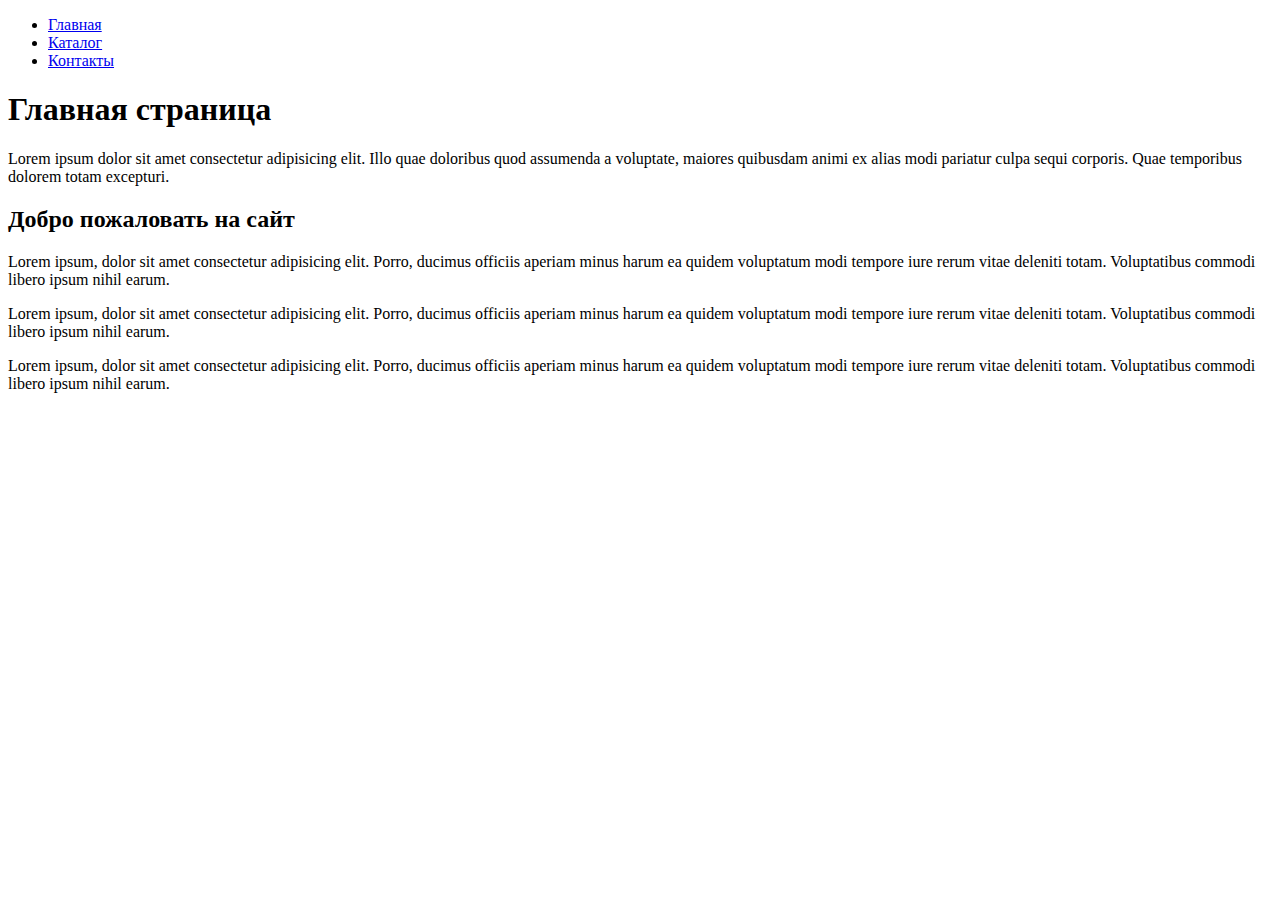
==== index.html @ 89f33c40 "Init commit" ====
<!DOCTYPE html>
<html lang="ru">

<head>
    <meta charset="UTF-8">
    <meta name="viewport" content="width=device-width, initial-scale=1.0">
    <title>Главная</title>
</head>

<body>
    <nav>
        <ul>
            <li>
                <a href="index.html">Главная</a>
            </li>
            <li>
                <a href="catalog/catalog.html">Каталог</a>
            </li>
            <li>
                <a href="#">Контакты</a>
            </li>
        </ul>
    </nav>

    <main>
        <h1>Главная страница</h1>
        <p>Lorem ipsum dolor sit amet consectetur adipisicing elit. Illo quae doloribus quod assumenda a voluptate,
            maiores
            quibusdam animi ex alias modi pariatur culpa sequi corporis. Quae temporibus dolorem totam excepturi.</p>
        <h2>Добро пожаловать на сайт</h2>
        <p>Lorem ipsum, dolor sit amet consectetur adipisicing elit. Porro, ducimus officiis aperiam minus harum ea
            quidem
            voluptatum modi tempore iure rerum vitae deleniti totam. Voluptatibus commodi libero ipsum nihil earum.</p>
        <p>Lorem ipsum, dolor sit amet consectetur adipisicing elit. Porro, ducimus officiis aperiam minus harum ea
            quidem
            voluptatum modi tempore iure rerum vitae deleniti totam. Voluptatibus commodi libero ipsum nihil earum.</p>
        <p>Lorem ipsum, dolor sit amet consectetur adipisicing elit. Porro, ducimus officiis aperiam minus harum ea
            quidem
            voluptatum modi tempore iure rerum vitae deleniti totam. Voluptatibus commodi libero ipsum nihil earum.</p>
    </main>
</body>

</html>
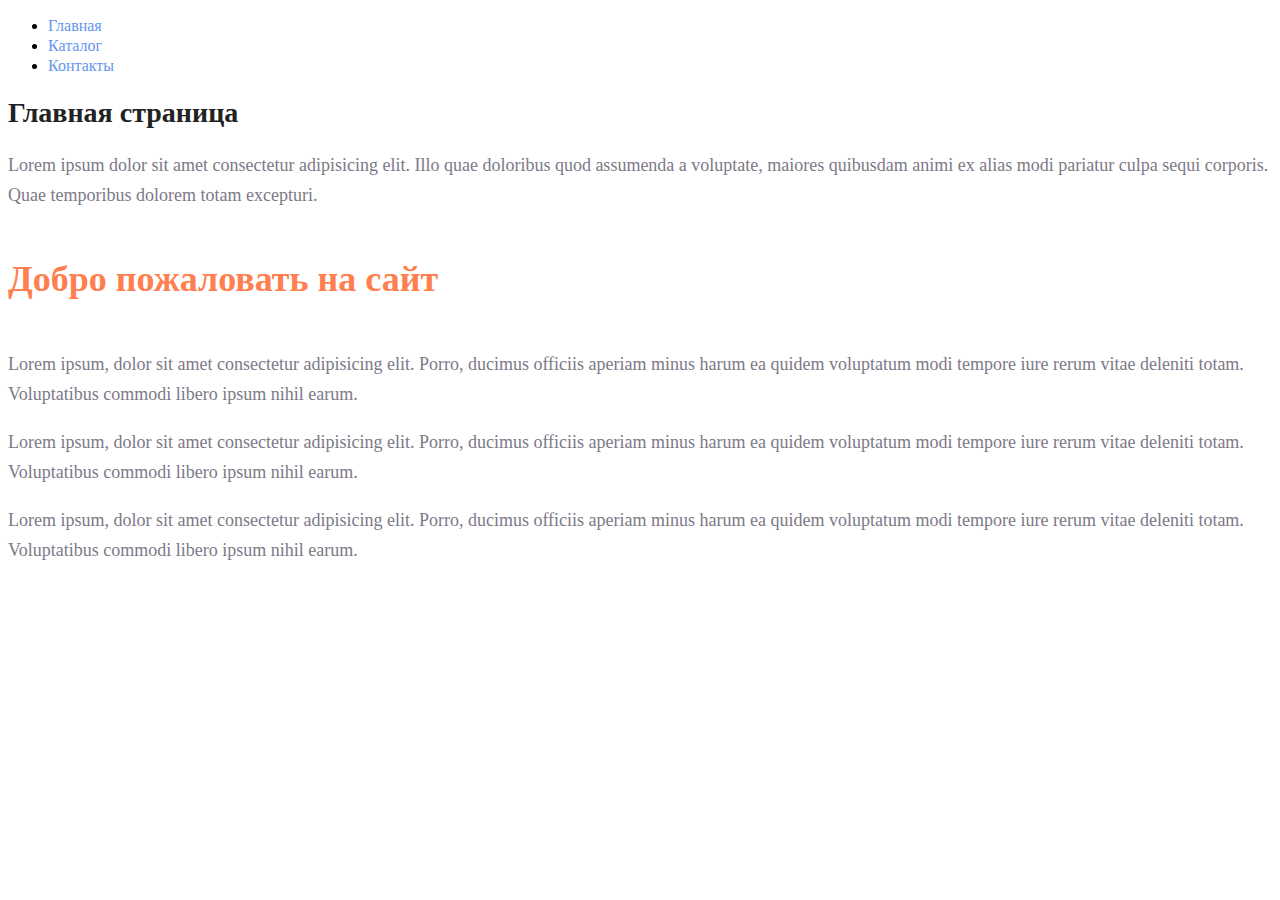
==== commit 44af57f7: "Lesson 2: css changes" ====
--- a/index.html
+++ b/index.html
@@ -5,36 +5,37 @@
     <meta charset="UTF-8">
     <meta name="viewport" content="width=device-width, initial-scale=1.0">
     <title>Главная</title>
+    <link rel="stylesheet" href="style.css">
 </head>
 
 <body>
     <nav>
         <ul>
             <li>
-                <a href="index.html">Главная</a>
+                <a class="nav-link" href="index.html">Главная</a>
             </li>
             <li>
-                <a href="catalog/catalog.html">Каталог</a>
+                <a class="nav-link" href="catalog/catalog.html">Каталог</a>
             </li>
             <li>
-                <a href="#">Контакты</a>
+                <a class="nav-link" href="#">Контакты</a>
             </li>
         </ul>
     </nav>
 
     <main>
-        <h1>Главная страница</h1>
-        <p>Lorem ipsum dolor sit amet consectetur adipisicing elit. Illo quae doloribus quod assumenda a voluptate,
+        <h1 class="title">Главная страница</h1>
+        <p class="text">Lorem ipsum dolor sit amet consectetur adipisicing elit. Illo quae doloribus quod assumenda a voluptate,
             maiores
             quibusdam animi ex alias modi pariatur culpa sequi corporis. Quae temporibus dolorem totam excepturi.</p>
-        <h2>Добро пожаловать на сайт</h2>
-        <p>Lorem ipsum, dolor sit amet consectetur adipisicing elit. Porro, ducimus officiis aperiam minus harum ea
+        <h2 class="subtitle">Добро пожаловать на сайт</h2>
+        <p class="text">Lorem ipsum, dolor sit amet consectetur adipisicing elit. Porro, ducimus officiis aperiam minus harum ea
             quidem
             voluptatum modi tempore iure rerum vitae deleniti totam. Voluptatibus commodi libero ipsum nihil earum.</p>
-        <p>Lorem ipsum, dolor sit amet consectetur adipisicing elit. Porro, ducimus officiis aperiam minus harum ea
+        <p class="text">Lorem ipsum, dolor sit amet consectetur adipisicing elit. Porro, ducimus officiis aperiam minus harum ea
             quidem
             voluptatum modi tempore iure rerum vitae deleniti totam. Voluptatibus commodi libero ipsum nihil earum.</p>
-        <p>Lorem ipsum, dolor sit amet consectetur adipisicing elit. Porro, ducimus officiis aperiam minus harum ea
+        <p class="text">Lorem ipsum, dolor sit amet consectetur adipisicing elit. Porro, ducimus officiis aperiam minus harum ea
             quidem
             voluptatum modi tempore iure rerum vitae deleniti totam. Voluptatibus commodi libero ipsum nihil earum.</p>
     </main>
--- a/style.css
+++ b/style.css
@@ -0,0 +1,32 @@
+a {
+    text-decoration: none;
+}
+
+.nav-link {
+    color: cornflowerblue;
+    font-size: 16px;
+    line-height: 20px;
+}
+
+.title {
+    color: #222222;
+    font-size: 28px;
+    line-height: 36px;
+    font-weight: bold;
+}
+
+.text {
+    font-style: normal;
+    font-weight: 300;
+    font-size: 18px;
+    line-height: 30px;
+    color: #7D7987; 
+}
+
+.subtitle {
+    color: coral;
+    font-style: normal;
+    font-weight: 700;
+    font-size: 36px;
+    line-height: 80px;
+}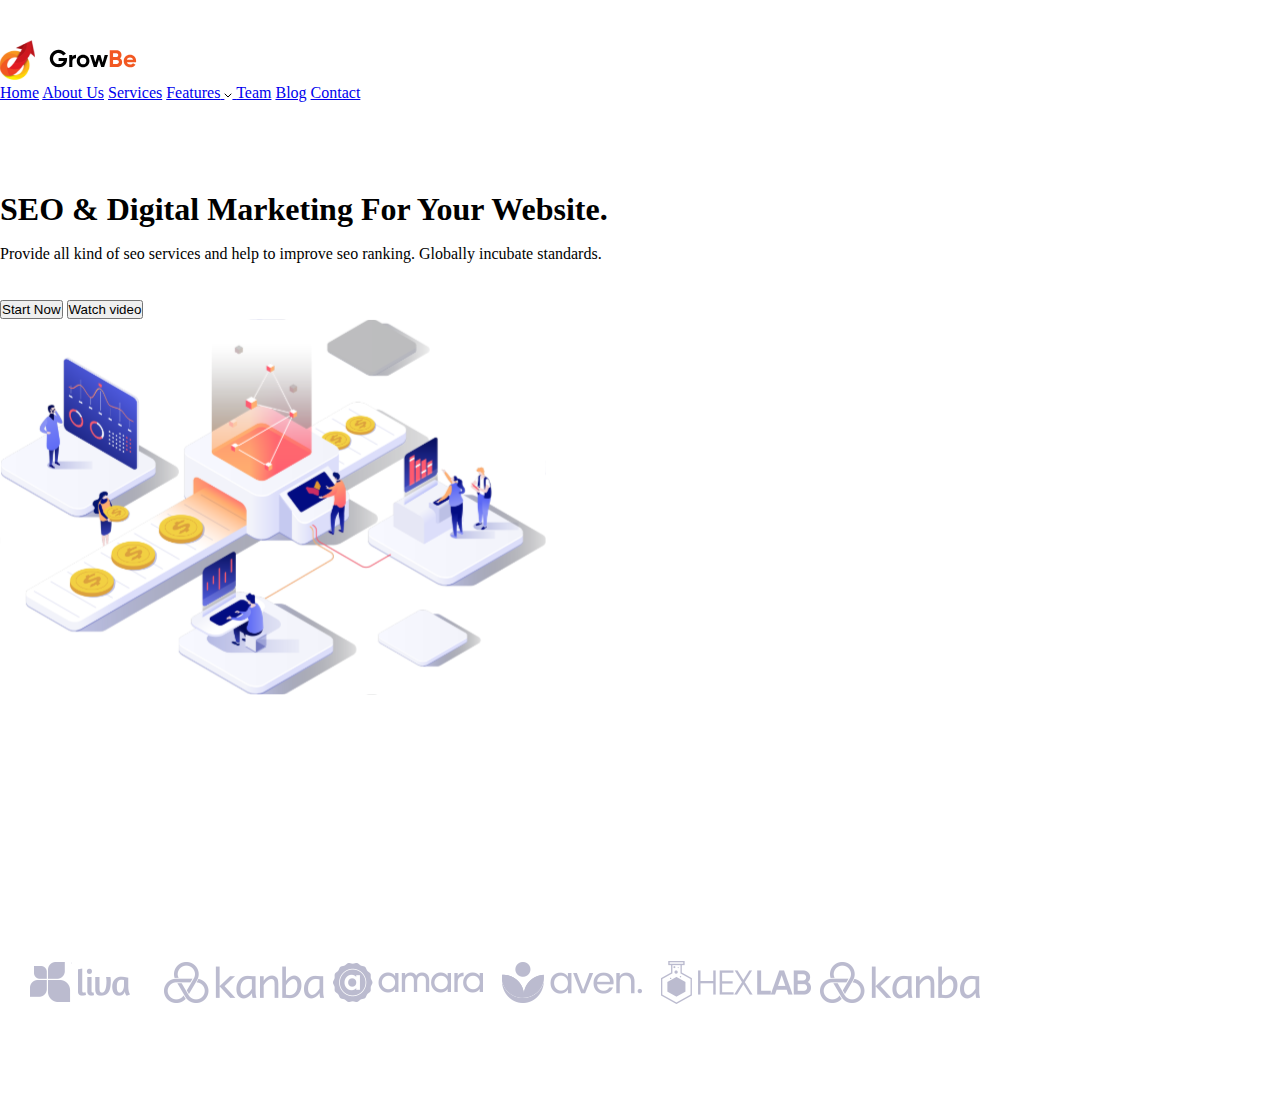
==== commit ca891795: "New project. Task 3" ====
--- a/index.html
+++ b/index.html
@@ -1,44 +1,47 @@
 <!DOCTYPE html>
-<html lang="ru">
-
+<html lang="en">
 <head>
     <meta charset="UTF-8">
     <meta name="viewport" content="width=device-width, initial-scale=1.0">
-    <title>Главная</title>
+    <title>New project</title>
     <link rel="stylesheet" href="style.css">
 </head>
-
 <body>
-    <nav>
-        <ul>
-            <li>
-                <a class="nav-link" href="index.html">Главная</a>
-            </li>
-            <li>
-                <a class="nav-link" href="catalog/catalog.html">Каталог</a>
-            </li>
-            <li>
-                <a class="nav-link" href="#">Контакты</a>
-            </li>
-        </ul>
-    </nav>
-
-    <main>
-        <h1 class="title">Главная страница</h1>
-        <p class="text">Lorem ipsum dolor sit amet consectetur adipisicing elit. Illo quae doloribus quod assumenda a voluptate,
-            maiores
-            quibusdam animi ex alias modi pariatur culpa sequi corporis. Quae temporibus dolorem totam excepturi.</p>
-        <h2 class="subtitle">Добро пожаловать на сайт</h2>
-        <p class="text">Lorem ipsum, dolor sit amet consectetur adipisicing elit. Porro, ducimus officiis aperiam minus harum ea
-            quidem
-            voluptatum modi tempore iure rerum vitae deleniti totam. Voluptatibus commodi libero ipsum nihil earum.</p>
-        <p class="text">Lorem ipsum, dolor sit amet consectetur adipisicing elit. Porro, ducimus officiis aperiam minus harum ea
-            quidem
-            voluptatum modi tempore iure rerum vitae deleniti totam. Voluptatibus commodi libero ipsum nihil earum.</p>
-        <p class="text">Lorem ipsum, dolor sit amet consectetur adipisicing elit. Porro, ducimus officiis aperiam minus harum ea
-            quidem
-            voluptatum modi tempore iure rerum vitae deleniti totam. Voluptatibus commodi libero ipsum nihil earum.</p>
-    </main>
+    <div class="top">
+        <div class="header">
+            <img src="img/logo.svg" alt="Company logo">
+            <div class="navbar">
+                <a class="navbar-link" href="#">Home</a>
+                <a class="navbar-link" href="#">About Us</a>
+                <a class="navbar-link" href="#">Services</a>
+                <a class="navbar-link" href="#">
+                    <span>Features</span>
+                    <img src="img/vector.svg" alt="vector">
+                </a>
+                <a class="navbar-link" href="#">Team</a>
+                <a class="navbar-link" href="#">Blog</a>
+                <a class="navbar-link" href="#">Contact</a>
+            </div>
+        </div>
+        <div class="top-content">
+            <div class="top-info">
+                <h1 class="title">SEO & Digital Marketing For Your Website.</h1>
+                <p class="text">Provide all kind of seo services and help to improve seo ranking. Globally incubate standards.</p>
+                <div class="top-buttons">
+                    <button class="button">Start Now</button>
+                    <button class="button">Watch video</button>
+                </div>
+            </div>
+            <img src="img/top-img.svg" alt="top-img">
+        </div>
+        <div class="top-logo">
+            <img src="img/logo-1.svg" alt="logos">
+            <img src="img/logo-6.svg" alt="logos">
+            <img src="img/logo-3.svg" alt="logos">
+            <img src="img/logo-4.svg" alt="logos">
+            <img src="img/logo-5.svg" alt="logos">
+            <img src="img/logo-6.svg" alt="logos">
+        </div>
+    </div>
 </body>
-
-</html>+</html>
--- a/style.css
+++ b/style.css
@@ -1,32 +1,26 @@
-a {
-    text-decoration: none;
+* {
+    margin: 0;
+    padding: 0;
 }
 
-.nav-link {
-    color: cornflowerblue;
-    font-size: 16px;
-    line-height: 20px;
+.header {
+    padding-top: 40px;
+}
+
+.top-content {
+    margin-top: 89px;
+    margin-bottom: 162px;
 }
 
 .title {
-    color: #222222;
-    font-size: 28px;
-    line-height: 36px;
-    font-weight: bold;
+    margin-bottom: 17px;
 }
 
-.text {
-    font-style: normal;
-    font-weight: 300;
-    font-size: 18px;
-    line-height: 30px;
-    color: #7D7987; 
+.top-buttons {
+    margin-top: 37px;
 }
 
-.subtitle {
-    color: coral;
-    font-style: normal;
-    font-weight: 700;
-    font-size: 36px;
-    line-height: 80px;
-}+.top-logo {
+    padding-top: 97px;
+    padding-bottom: 96px;
+}
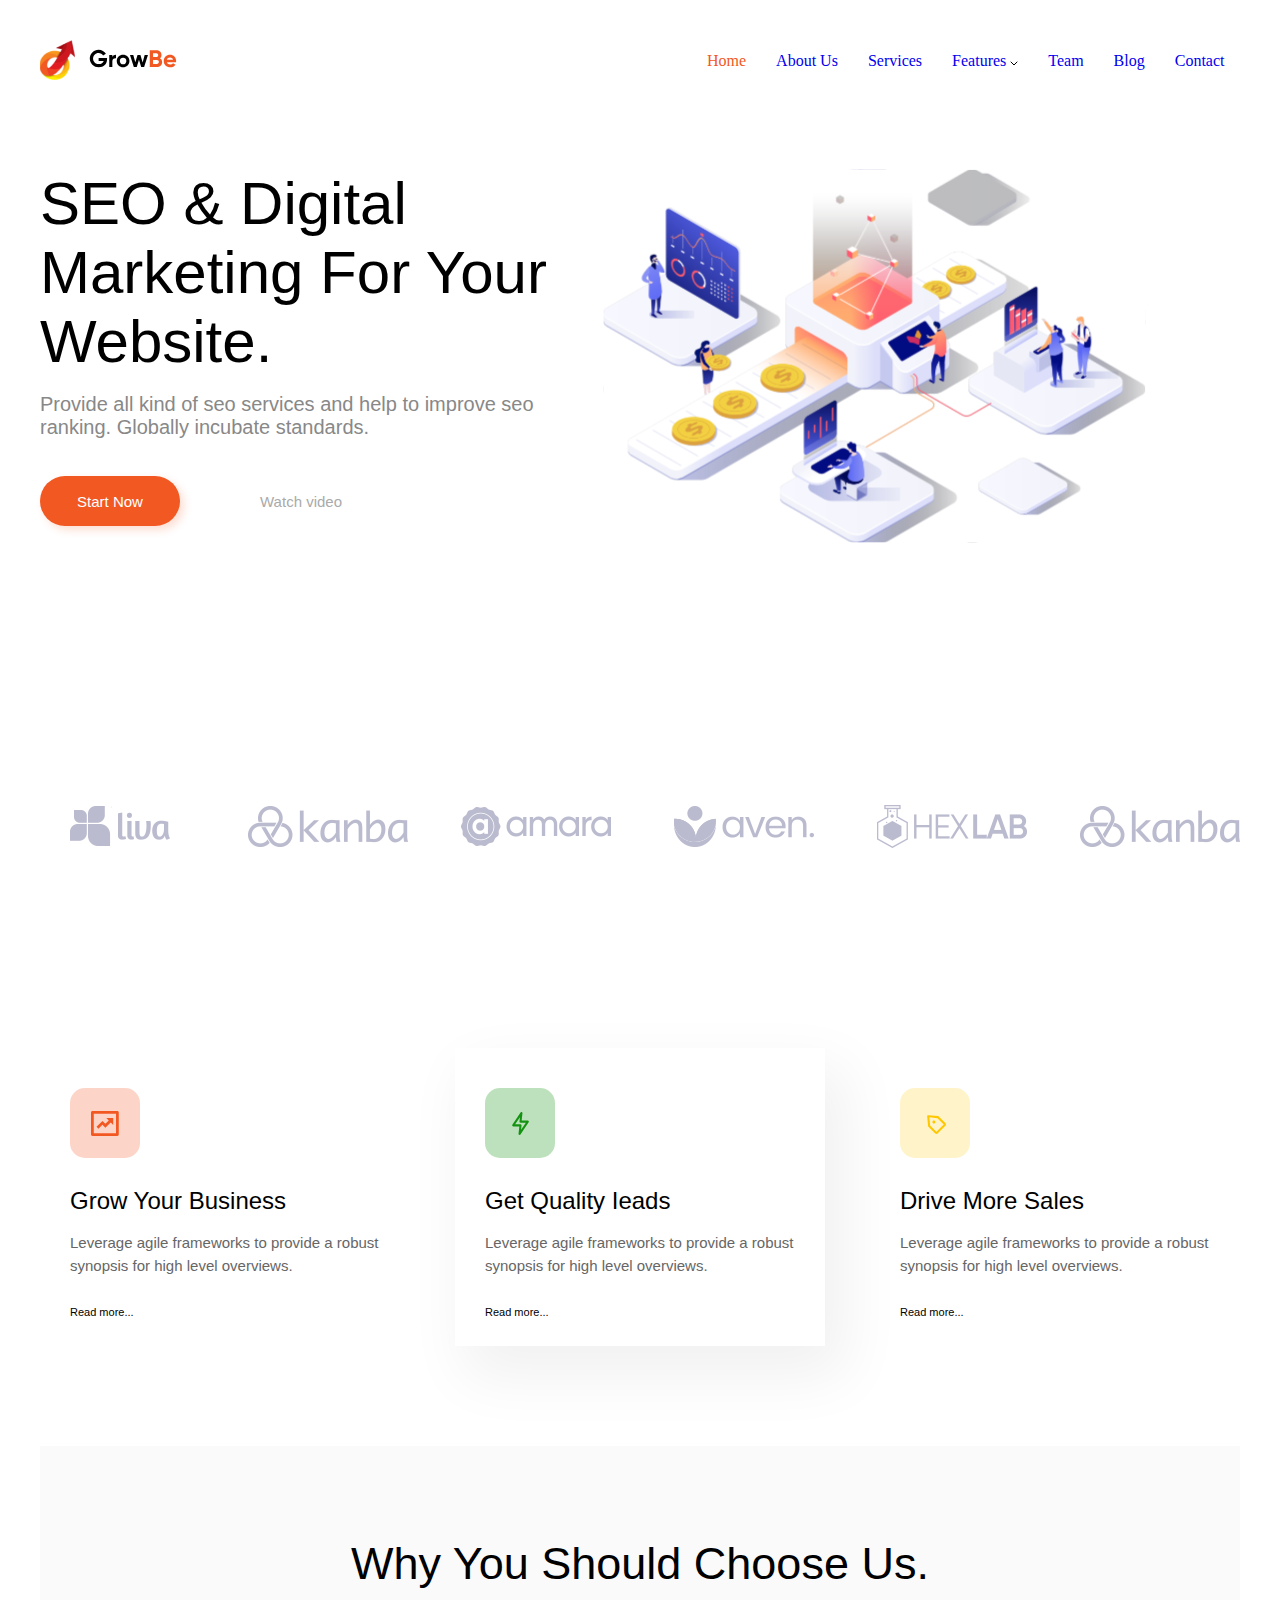
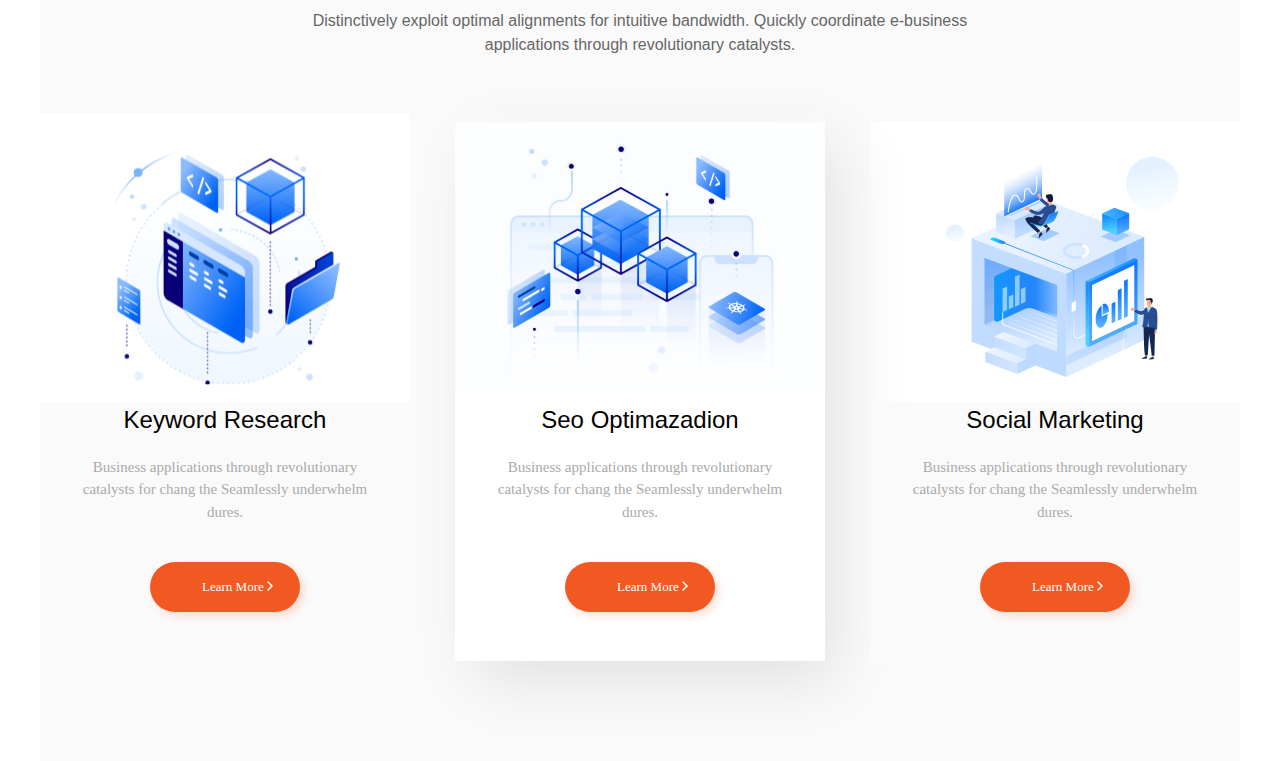
==== commit 9606c9b2: "Add work 4 and 5" ====
--- a/index.html
+++ b/index.html
@@ -4,14 +4,15 @@
     <meta charset="UTF-8">
     <meta name="viewport" content="width=device-width, initial-scale=1.0">
     <title>New project</title>
+    <link href="https://fonts.cdnfonts.com/css/gilroy-bold" rel="stylesheet">
     <link rel="stylesheet" href="style.css">
 </head>
 <body>
     <div class="top">
         <div class="header">
-            <img src="img/logo.svg" alt="Company logo">
+            <img class="main-logo" src="img/logo.svg" alt="Company logo">
             <div class="navbar">
-                <a class="navbar-link" href="#">Home</a>
+                <a class="navbar-link active" href="#">Home</a>
                 <a class="navbar-link" href="#">About Us</a>
                 <a class="navbar-link" href="#">Services</a>
                 <a class="navbar-link" href="#">
@@ -29,10 +30,10 @@
                 <p class="text">Provide all kind of seo services and help to improve seo ranking. Globally incubate standards.</p>
                 <div class="top-buttons">
                     <button class="button">Start Now</button>
-                    <button class="button">Watch video</button>
+                    <p class="button-text">Watch video</p>
                 </div>
             </div>
-            <img src="img/top-img.svg" alt="top-img">
+            <img class="top-img" src="img/top-img.svg" alt="top-img">
         </div>
         <div class="top-logo">
             <img src="img/logo-1.svg" alt="logos">
@@ -43,5 +44,71 @@
             <img src="img/logo-6.svg" alt="logos">
         </div>
     </div>
+    <!DOCTYPE html>
+<html lang="en">
+<head>
+    <meta charset="UTF-8">
+    <meta name="viewport" content="width=device-width, initial-scale=1.0">
+    <title>About us</title>
+    <link href="https://fonts.cdnfonts.com/css/gilroy-bold" rel="stylesheet">
+    <link rel="stylesheet" href="style.css">
+</head>
+<body>
+    <section class="advantages">
+        <div class="adv-item">
+            <img src="img/icon-grow.svg" alt="grow icon" class="adv-icon">
+            <h2 class="subtitle">Grow Your Business</h2>
+            <p class="text">Leverage agile frameworks to provide a robust synopsis for high level overviews.</p>
+            <a class="adv-link" href="#">Read more...</a>
+        </div>
+        <div class="adv-item">
+            <img src="img/icon-energy.svg" alt="energy icon" class="adv-icon">
+            <h2 class="subtitle">Get Quality Ieads</h2>
+            <p class="text">Leverage agile frameworks to provide a robust synopsis for high level overviews.</p>
+            <a class="adv-link" href="#">Read more...</a>
+        </div>
+        <div class="adv-item">
+            <img src="img/icon-tag.svg" alt="tag icon" class="adv-icon">
+            <h2 class="subtitle">Drive More Sales</h2>
+            <p class="text">Leverage agile frameworks to provide a robust synopsis for high level overviews.</p>
+            <a class="adv-link" href="#">Read more...</a>
+        </div>
+    </section>
+    <section class="choose">
+        <h1 class="title">Why You Should Choose Us.</h1>
+        <p class="text">Distinctively exploit optimal alignments for intuitive bandwidth. Quickly coordinate e-business
+            applications through revolutionary catalysts.</p>
+        <div class="choose-list">
+            <div class="choose-item">
+                <img class="choose-img" src="img/choose-1.svg" alt="choose 1 image">
+                <h2 class="subtitle">Keyword Research</h2>
+                <p class="text">Business applications through revolutionary catalysts for chang the Seamlessly underwhelm dures.</p>
+                <button class="button choose-button">
+                    <span>Learn More</span>
+                    <img src="img/vector-right.svg" alt="vector right">
+                </button>
+            </div>
+            <div class="choose-item">
+                <img class="choose-img" src="img/choose-2.svg" alt="choose 2 image">
+                <h2 class="subtitle">Seo Optimazadion</h2>
+                <p class="text">Business applications through revolutionary catalysts for chang the Seamlessly underwhelm dures.</p>
+                <button class="button choose-button">
+                    <span>Learn More</span>
+                    <img src="img/vector-right.svg" alt="vector right">
+                </button>
+            </div>
+            <div class="choose-item">
+                <img class="choose-img" src="img/choose-3.svg" alt="choose 3 image">
+                <h2 class="subtitle">Social Marketing</h2>
+                <p class="text">Business applications through revolutionary catalysts for chang the Seamlessly underwhelm dures.</p>
+                <button class="button choose-button">
+                    <span>Learn More</span>
+                    <img src="img/vector-right.svg" alt="vector right">
+                </button>
+            </div>
+        </div>
+    </section>
 </body>
 </html>
+</body>
+</html>
--- a/style.css
+++ b/style.css
@@ -1,26 +1,275 @@
 * {
     margin: 0;
     padding: 0;
+    text-decoration: none;
+    box-sizing: border-box;
+}
+
+body {
+    width: 1200px;
+    margin: 0 auto;
 }
 
 .header {
     padding-top: 40px;
+    display: flex;
+    justify-content: space-between;
+    align-items: center;
+}
+
+.main-logo {
+    width: 137px;
+    max-height: 40px;
+}
+
+.navbar {
+    width: 533px;
+    max-height: 17px;
+    display: flex;
+    gap: 30px;
+}
+
+.navbark-link {
+    color: #000;
+    font-family: Gilroy-Medium, sans-serif;
+    font-size: 14px;
+    font-style: normal;
+    font-weight: 400;
+    line-height: normal; 
+}
+
+.navbark-link:visited {
+    color: #000;
+    font-size: 200px;
+}
+
+.navbark-link:hover {
+    color: #F25822;
+}
+
+.active {
+    color: #F25822;
 }
 
 .top-content {
     margin-top: 89px;
     margin-bottom: 162px;
+    display: flex;
+    gap: 40px;
+}
+
+.top-info {
+    width: 522px;
+    max-height: 374px;
 }
 
 .title {
     margin-bottom: 17px;
+    color: #000;
+    font-family: Gilroy-Bold, sans-serif;
+    font-size: 60px;
+    font-style: normal;
+    font-weight: 400;
+    line-height: normal;
+}
+
+.text {
+    color: #888;
+    font-family: Gilroy-Medium, sans-serif;
+    font-size: 20px;
+    font-style: normal;
+    font-weight: 400;
+    line-height: normal;
 }
 
 .top-buttons {
     margin-top: 37px;
+    width: 302px;
+    max-height: 50px;
+    display: flex;
+    justify-content: space-between;
+    align-items: center;
+}
+
+.button {
+    width: 140px;
+    height: 50px;
+    border-radius: 50px;
+    border: none;
+    background: #F25822;
+    box-shadow: 4px 4px 8px 0px rgba(242, 88, 34, 0.20);
+    color: #FFF;
+    font-family: Gilroy-Bold, sans-serif;
+    font-size: 15px;
+    font-style: normal;
+    font-weight: 400;
+    line-height: normal; 
+}
+
+.button:active {
+    transform: scale(0.98); 
+}
+
+.button-text {
+    color: #AAA;
+    font-family: Gilroy-Bold, sans-serif;
+    font-size: 15px;
+    font-style: normal;
+    font-weight: 400;
+    line-height: normal;
+}
+
+.top-img {
+    width: 544px;
+    height: 374px;
 }
 
 .top-logo {
     padding-top: 97px;
     padding-bottom: 96px;
-}
+    width: 1200px;
+    display: flex;
+    justify-content: space-between;
+    gap: 48px;
+}
+
+.advantages {
+    margin-top: 100px;
+    margin-bottom: 100px;
+    display: grid;
+    gap: 45px;
+    grid-template-columns: repeat(3, 370px);
+}
+
+.adv-item {
+    padding-top: 40px;
+    padding-left: 30px;
+    padding-bottom: 25px;
+}
+
+.adv-item:nth-child(2) {
+    background: #FFF;
+    box-shadow: 15px 25px 56px 6px rgba(0, 0, 0, 0.06);
+}
+
+.adv-icon {
+    width: 70px;
+    height: 70px;
+    margin-bottom: 25px;
+}
+
+.subtitle {
+    margin-bottom: 17px;
+    color: #000;
+    font-family: Gilroy-Bold, sans-serif;
+    font-size: 24px;
+    font-style: normal;
+    font-weight: 400;
+    line-height: normal;
+}
+
+.adv-item > .text {
+    margin-bottom: 25px;
+    color: #666;
+    font-family: Gilroy-Regular, sans-serif;
+    font-size: 15px;
+    font-style: normal;
+    font-weight: 400;
+    line-height: 150%; /* 22.5px */
+}
+
+.adv-link {
+    color: #000;
+    font-family: Gilroy-Bold, sans-serif;
+    font-size: 11px;
+    font-style: normal;
+    font-weight: 400;
+    line-height: 150%; /* 16.5px */    
+}
+
+.choose {
+    padding-top: 92px;
+    padding-bottom: 100px;
+    background: #FAFAFA;
+}
+
+.choose > .title {
+    margin-bottom: 19px;
+    font-size: 45px;
+    text-align: center;
+}
+
+.choose > .text {
+    margin: 0 auto 55px;
+    width: 682px;
+    color: #666;
+    text-align: center;
+    font-family: Gilroy-Regular, sans-serif;
+    font-size: 16px;
+    font-style: normal;
+    font-weight: 400;
+    line-height: 150%; /* 24px */ 
+}
+
+.choose-list {
+    display: grid;
+    gap: 45px;
+    grid-template-columns: repeat(3, 370px);
+}
+
+.choose-item {
+    background: #FAFAFA;
+    height: 549px;
+}
+
+.choose-item:nth-child(2) {
+    background: #FFF;
+    box-shadow: 15px 25px 60px -5px rgba(0, 0, 0, 0.10);    
+}
+
+.choose-img {
+    width: 370px;
+    height: 290px;
+}
+
+.choose-item > .subtitle {
+    margin-bottom: 22px;
+    color: #000;
+    font-family: Gilroy-Bold, sans-serif;
+    font-size: 24px;
+    font-style: normal;
+    font-weight: 400;
+    line-height: normal;
+    text-align: center;
+}
+
+.choose-item > .text {
+    width: 310px;
+    text-align: center;
+    margin: 0 auto 39px;
+    color: #AAA;
+    text-align: center;
+    font-family: Gilroy-Regular;
+    font-size: 15px;
+    font-style: normal;
+    font-weight: 400;
+    line-height: 150%; /* 22.5px */
+}
+
+.choose-button {
+    width: 150px;
+    height: 50px;
+    display: block;
+    margin:0 auto 50px;
+    padding-left: 46px;
+    padding-right: 21px;
+    color: #FFF;
+    text-align: center;
+    font-family: Gilroy-Bold;
+    font-size: 13px;
+    font-style: normal;
+    font-weight: 400;
+    line-height: 150%; /* 19.5px */
+    text-align: center;
+    display: block;
+}
--- a/style.css
+++ b/style.css
@@ -1,26 +1,275 @@
 * {
     margin: 0;
     padding: 0;
+    text-decoration: none;
+    box-sizing: border-box;
+}
+
+body {
+    width: 1200px;
+    margin: 0 auto;
 }
 
 .header {
     padding-top: 40px;
+    display: flex;
+    justify-content: space-between;
+    align-items: center;
+}
+
+.main-logo {
+    width: 137px;
+    max-height: 40px;
+}
+
+.navbar {
+    width: 533px;
+    max-height: 17px;
+    display: flex;
+    gap: 30px;
+}
+
+.navbark-link {
+    color: #000;
+    font-family: Gilroy-Medium, sans-serif;
+    font-size: 14px;
+    font-style: normal;
+    font-weight: 400;
+    line-height: normal; 
+}
+
+.navbark-link:visited {
+    color: #000;
+    font-size: 200px;
+}
+
+.navbark-link:hover {
+    color: #F25822;
+}
+
+.active {
+    color: #F25822;
 }
 
 .top-content {
     margin-top: 89px;
     margin-bottom: 162px;
+    display: flex;
+    gap: 40px;
+}
+
+.top-info {
+    width: 522px;
+    max-height: 374px;
 }
 
 .title {
     margin-bottom: 17px;
+    color: #000;
+    font-family: Gilroy-Bold, sans-serif;
+    font-size: 60px;
+    font-style: normal;
+    font-weight: 400;
+    line-height: normal;
+}
+
+.text {
+    color: #888;
+    font-family: Gilroy-Medium, sans-serif;
+    font-size: 20px;
+    font-style: normal;
+    font-weight: 400;
+    line-height: normal;
 }
 
 .top-buttons {
     margin-top: 37px;
+    width: 302px;
+    max-height: 50px;
+    display: flex;
+    justify-content: space-between;
+    align-items: center;
+}
+
+.button {
+    width: 140px;
+    height: 50px;
+    border-radius: 50px;
+    border: none;
+    background: #F25822;
+    box-shadow: 4px 4px 8px 0px rgba(242, 88, 34, 0.20);
+    color: #FFF;
+    font-family: Gilroy-Bold, sans-serif;
+    font-size: 15px;
+    font-style: normal;
+    font-weight: 400;
+    line-height: normal; 
+}
+
+.button:active {
+    transform: scale(0.98); 
+}
+
+.button-text {
+    color: #AAA;
+    font-family: Gilroy-Bold, sans-serif;
+    font-size: 15px;
+    font-style: normal;
+    font-weight: 400;
+    line-height: normal;
+}
+
+.top-img {
+    width: 544px;
+    height: 374px;
 }
 
 .top-logo {
     padding-top: 97px;
     padding-bottom: 96px;
-}
+    width: 1200px;
+    display: flex;
+    justify-content: space-between;
+    gap: 48px;
+}
+
+.advantages {
+    margin-top: 100px;
+    margin-bottom: 100px;
+    display: grid;
+    gap: 45px;
+    grid-template-columns: repeat(3, 370px);
+}
+
+.adv-item {
+    padding-top: 40px;
+    padding-left: 30px;
+    padding-bottom: 25px;
+}
+
+.adv-item:nth-child(2) {
+    background: #FFF;
+    box-shadow: 15px 25px 56px 6px rgba(0, 0, 0, 0.06);
+}
+
+.adv-icon {
+    width: 70px;
+    height: 70px;
+    margin-bottom: 25px;
+}
+
+.subtitle {
+    margin-bottom: 17px;
+    color: #000;
+    font-family: Gilroy-Bold, sans-serif;
+    font-size: 24px;
+    font-style: normal;
+    font-weight: 400;
+    line-height: normal;
+}
+
+.adv-item > .text {
+    margin-bottom: 25px;
+    color: #666;
+    font-family: Gilroy-Regular, sans-serif;
+    font-size: 15px;
+    font-style: normal;
+    font-weight: 400;
+    line-height: 150%; /* 22.5px */
+}
+
+.adv-link {
+    color: #000;
+    font-family: Gilroy-Bold, sans-serif;
+    font-size: 11px;
+    font-style: normal;
+    font-weight: 400;
+    line-height: 150%; /* 16.5px */    
+}
+
+.choose {
+    padding-top: 92px;
+    padding-bottom: 100px;
+    background: #FAFAFA;
+}
+
+.choose > .title {
+    margin-bottom: 19px;
+    font-size: 45px;
+    text-align: center;
+}
+
+.choose > .text {
+    margin: 0 auto 55px;
+    width: 682px;
+    color: #666;
+    text-align: center;
+    font-family: Gilroy-Regular, sans-serif;
+    font-size: 16px;
+    font-style: normal;
+    font-weight: 400;
+    line-height: 150%; /* 24px */ 
+}
+
+.choose-list {
+    display: grid;
+    gap: 45px;
+    grid-template-columns: repeat(3, 370px);
+}
+
+.choose-item {
+    background: #FAFAFA;
+    height: 549px;
+}
+
+.choose-item:nth-child(2) {
+    background: #FFF;
+    box-shadow: 15px 25px 60px -5px rgba(0, 0, 0, 0.10);    
+}
+
+.choose-img {
+    width: 370px;
+    height: 290px;
+}
+
+.choose-item > .subtitle {
+    margin-bottom: 22px;
+    color: #000;
+    font-family: Gilroy-Bold, sans-serif;
+    font-size: 24px;
+    font-style: normal;
+    font-weight: 400;
+    line-height: normal;
+    text-align: center;
+}
+
+.choose-item > .text {
+    width: 310px;
+    text-align: center;
+    margin: 0 auto 39px;
+    color: #AAA;
+    text-align: center;
+    font-family: Gilroy-Regular;
+    font-size: 15px;
+    font-style: normal;
+    font-weight: 400;
+    line-height: 150%; /* 22.5px */
+}
+
+.choose-button {
+    width: 150px;
+    height: 50px;
+    display: block;
+    margin:0 auto 50px;
+    padding-left: 46px;
+    padding-right: 21px;
+    color: #FFF;
+    text-align: center;
+    font-family: Gilroy-Bold;
+    font-size: 13px;
+    font-style: normal;
+    font-weight: 400;
+    line-height: 150%; /* 19.5px */
+    text-align: center;
+    display: block;
+}
